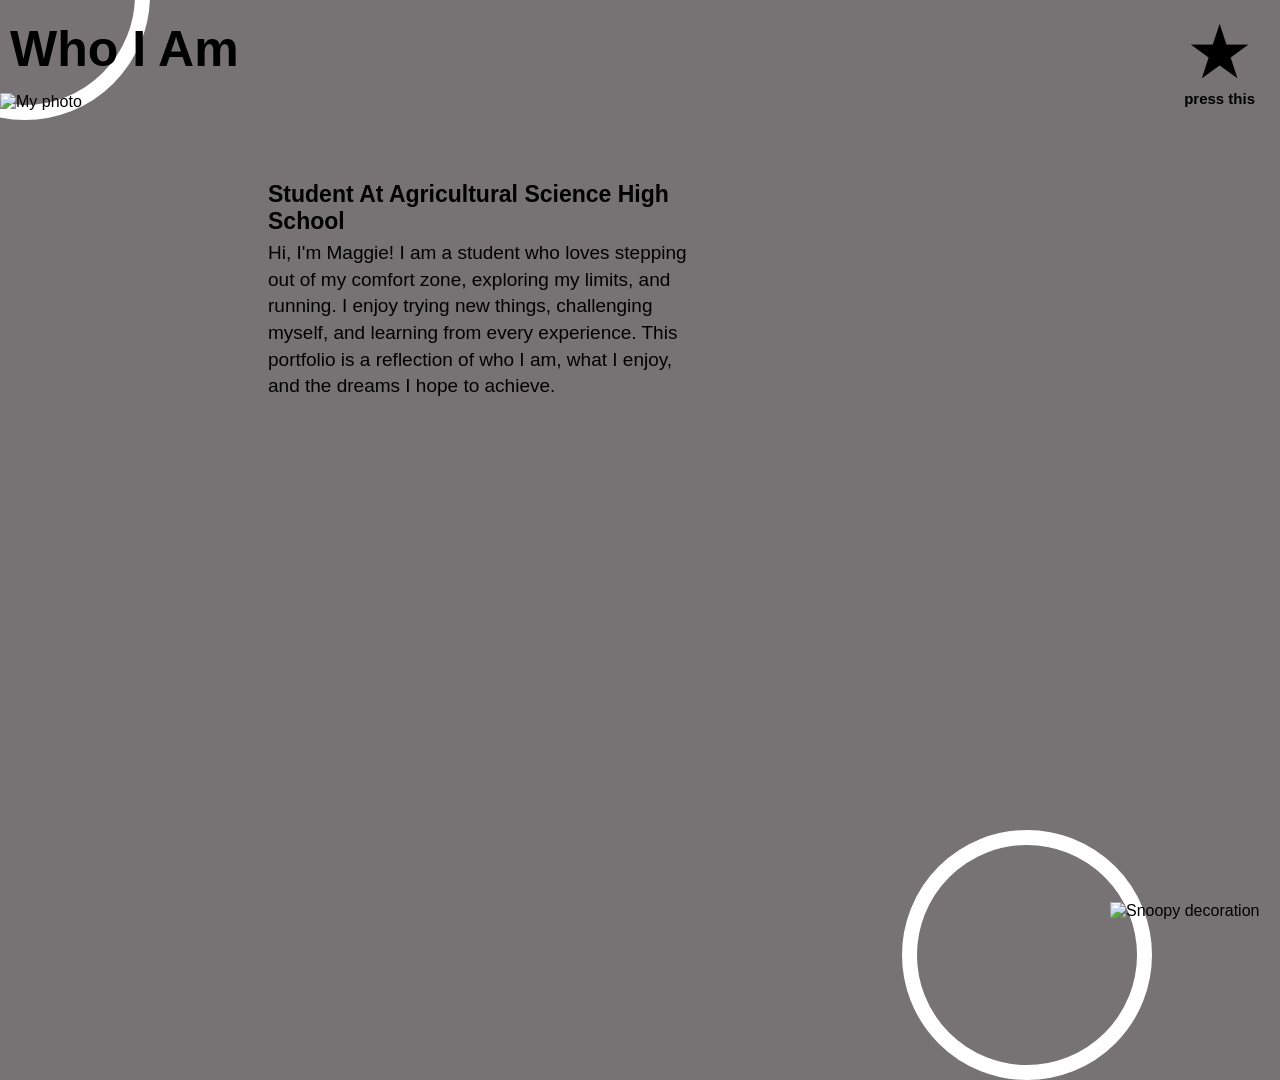
==== about.html @ 77f473c1 "initial portfolio upload" ====
<!DOCTYPE html>
<html lang="en">
<head>
    <meta charset="UTF-8">
    <meta name="viewport" content="width=device-width, initial-scale=1.0">
    <title>About Me</title>
    <link rel="stylesheet" href="style.css">
</head>

<body class="about-page">

    <!-- STAR MENU -->
    <div class="star-menu">

        <button id="starButton" class="star-button">
            ★
        </button>

        <p class="star-label">press this</p>

        <nav id="starLinks" class="star-links">
            <a href="index.html">Homepage</a>
            <a href="about.html">About Me</a>
            <a href="interest.html">Interest</a>
            <a href="contact.html">Contacts</a>
        </nav>

    </div>

    <!-- DECORATIVE WAVES -->
    <div class="wave wave-top"></div>
    <div class="wave wave-bottom"></div>

    <!-- ABOUT ME TITLE -->
    <h1 class="about-title">Who I Am</h1>

    <!-- ABOUT ME CONTENT -->
    <main class="about-content">

        <img src="photo1.jpg"
             class="about-photo"
             alt="My photo">

        <div class="about-text">

            <h2>
                Student At Agricultural
                Science High School
            </h2>

            <p>
                Hi, I'm Maggie! I am a student who loves
                stepping out of my comfort zone, exploring
                my limits, and running. I enjoy trying new
                things, challenging myself, and learning from
                every experience. This portfolio is a reflection
                of who I am, what I enjoy, and the dreams I
                hope to achieve.
            </p>

        </div>

    </main>

    <!-- DECORATIVE SNOOPY -->
    <img src="snoopy-about.png"
         class="about-snoopy"
         alt="Snoopy decoration">

    <script src="script.js"></script>

</body>
</html>
---- style.css ----
/* =========================
   GENERAL
========================= */

* {
    margin: 0;
    padding: 0;
    box-sizing: border-box;
}

body {
    background-color: #777273;
    font-family: Arial, sans-serif;
    color: black;
    min-height: 100vh;
    overflow-x: hidden;
}

/* =========================
   STAR MENU
========================= */

.star-menu {
    position: fixed;
    top: 15px;
    right: 25px;
    z-index: 9999;
    text-align: center;
}

.star-button {
    background: transparent;
    border: none;
    font-size: 75px;
    color: black;
    cursor: pointer;
    line-height: 1;
    transition: transform 0.3s ease;
}

.star-button:hover {
    transform: rotate(15deg) scale(1.1);
}

.star-label {
    font-size: 15px;
    font-weight: bold;
}

/* STAR LINKS */

.star-links {
    display: none;
    flex-direction: column;
    gap: 10px;

    position: absolute;
    top: 105px;
    right: 0;

    width: 180px;
    padding: 15px;

    background-color: #e4e0e1;
    border-radius: 15px;

    box-shadow: 0 5px 15px rgba(0,0,0,0.2);
}

.star-links.show {
    display: flex;
}

.star-links a {
    text-decoration: none;
    color: black;
    font-weight: bold;
    padding: 10px;
    border-radius: 8px;
    transition: 0.3s;
}

.star-links a:hover {
    background-color: white;
    transform: translateX(-5px);
}

/* =========================
   HOMEPAGE
========================= */

.home-page {
    position: relative;
    min-height: 100vh;
    background-color: #777273;
    overflow: hidden;
}

.home-content {
    position: absolute;
    top: 35%;
    left: 53%;
    width: 43%;
    z-index: 2;
}

.portfolio-label {
    font-size: 18px;
    font-weight: bold;
    margin-bottom: 20px;
}

/* TYPING TEXT */

.typing-title {
    font-size: clamp(40px, 5vw, 75px);
    font-weight: bold;
    line-height: 1.1;
    white-space: nowrap;
}

.cursor {
    animation: blink 0.7s infinite;
}

@keyframes blink {
    50% {
        opacity: 0;
    }
}

/* SNOOPY PHOTOS */

.snoopy {
    position: absolute;
    object-fit: contain;
    z-index: 1;
}

.snoopy-one {
    width: 190px;
    left: 12%;
    top: 15%;
}

.snoopy-two {
    width: 150px;
    left: 35%;
    top: 35%;
}

.snoopy-three {
    width: 170px;
    left: 12%;
    bottom: 10%;
}

/* WAVES */

.wave {
    position: absolute;
    width: 250px;
    height: 250px;
    border: 15px solid white;
    border-radius: 50%;
    pointer-events: none;
}

.wave-top {
    top: -150px;
    left: -100px;
}

.wave-bottom {
    bottom: -160px;
    right: 10%;
}

/* =========================
   ABOUT ME
========================= */

.about-page {
    position: relative;
    min-height: 100vh;
    background-color: #777273;
    overflow: hidden;
}

.about-title {
    font-size: 50px;
    margin: 20px 0 15px 10px;
    position: relative;
    z-index: 2;
}

.about-content {
    display: flex;
    align-items: center;
    gap: 30px;

    position: relative;
    z-index: 2;
}

.about-photo {
    width: 238px;
    height: 395px;
    object-fit: cover;
    flex-shrink: 0;

    border-radius: 0 15px 15px 0;
}

.about-text {
    max-width: 420px;
}

.about-text h2 {
    font-size: 23px;
    margin-bottom: 5px;
}

.about-text p {
    font-size: 19px;
    line-height: 1.4;
}

/* SNOOPY DECORATION */

.about-snoopy {
    position: absolute;
    width: 170px;
    right: 0;
    bottom: 0;
    object-fit: contain;
}

/* =========================
   RESPONSIVE
========================= */

@media (max-width: 700px) {

    .home-content {
        position: relative;
        top: auto;
        left: auto;
        width: 100%;
        padding: 200px 25px 30px;
    }

    .typing-title {
        font-size: 35px;
    }

    .snoopy-one {
        width: 120px;
        left: 5%;
        top: 100px;
    }

    .snoopy-two {
        width: 100px;
        left: 40%;
        top: 150px;
    }

    .snoopy-three {
        width: 110px;
        left: 5%;
        bottom: 30px;
    }

    .about-title {
        font-size: 38px;
        margin-top: 20px;
    }

    .about-content {
        flex-direction: column;
        align-items: flex-start;
        gap: 20px;
    }

    .about-photo {
        width: 70%;
        height: 300px;
    }

    .about-text {
        padding: 0 20px 30px;
    }

    .about-text h2 {
        font-size: 21px;
    }

    .about-text p {
        font-size: 17px;
    }

    .about-snoopy {
        width: 100px;
    }
}

/* =========================
   HOBBIES PAGE
========================= */

.hobbies-page {
    min-height: 100vh;
    margin: 0;
    position: relative;
    overflow-x: hidden;
    background-color: #858585;
    font-family: Arial, sans-serif;
    color: #000;
}

/* Background grid */
.hobbies-page::before {
    content: "";
    position: fixed;
    inset: 0;
    pointer-events: none;
    background-image:
        linear-gradient(rgba(100, 100, 100, 0.25) 2px, transparent 2px),
        linear-gradient(90deg, rgba(100, 100, 100, 0.25) 2px, transparent 2px);
    background-size: 75px 75px;
    z-index: 0;
}

/* Decorative corner shapes */
.hobbies-decoration {
    position: absolute;
    width: 210px;
    height: 115px;
    border: 14px solid #f5f5f5;
    border-radius: 50%;
    pointer-events: none;
    z-index: 1;
}

.hobbies-decoration.top-left {
    top: -60px;
    left: -35px;
    transform: rotate(-15deg);
}

.hobbies-decoration.bottom-left {
    bottom: -75px;
    left: -165px;
    width: 230px;
    height: 180px;
}

/* Heading and photo */
.hobbies-header {
    position: relative;
    z-index: 2;
    min-height: 290px;
}

.hobbies-header h1 {
    position: absolute;
    top: 125px;
    left: 15%;
    margin: 0;
    font-size: 60px;
    font-weight: 700;
}

.hobbies-photo {
    position: absolute;
    top: 85px;
    right: 0;
    width: 36%;
    height: 200px;
    object-fit: cover;
    border-radius: 110px 0 0 110px;
}

/* Hobby cards */
.hobbies-cards {
    position: relative;
    z-index: 2;
    display: grid;
    grid-template-columns: repeat(4, 1fr);
    gap: 32px;
    width: 83%;
    margin: 30px auto 60px;
}

.hobby-card {
    box-sizing: border-box;
    min-height: 174px;
    padding: 24px 28px;
    background: #fff;
    border: 2px solid #171717;
    border-radius: 14px;
    display: flex;
    flex-direction: column;
}

.hobby-star {
    color: #c5d0da;
    font-size: 30px;
    line-height: 1;
    margin-bottom: 26px;
}

.hobby-card p {
    margin: 0;
    color: #657565;
    font-size: 16px;
    line-height: 1.35;
}

/* Keep the page responsive */
@media (max-width: 900px) {
    .hobbies-header h1 {
        left: 8%;
        font-size: 48px;
    }

    .hobbies-photo {
        width: 42%;
        height: 160px;
    }

    .hobbies-cards {
        grid-template-columns: repeat(2, 1fr);
        gap: 20px;
        width: 84%;
    }
}

@media (max-width: 550px) {
    .hobbies-header {
        min-height: 330px;
    }

    .hobbies-header h1 {
        top: 105px;
        left: 7%;
        font-size: 40px;
    }

    .hobbies-photo {
        top: 175px;
        width: 75%;
        height: 130px;
    }

    .hobbies-cards {
        grid-template-columns: 1fr;
        margin-top: 10px;
    }
}

#welcomeBtn {
    background-color: #191919;
    color: white;
    padding: 12px 25px;
    border: none;
    border-radius: 25px;
    font-family: 'Orbitron', sans-serif;
    cursor: pointer;
}

#welcomeBtn:hover {
    background-color: #e8a5c8;
    color: black;
}

#welcomeMessage {
    color: #e8a5c8;
    font-size: 18px;
    margin-top: 15px;
}
.photo-popup {
    display: none;
    position: fixed;
    z-index: 999;
    top: 0;
    left: 0;
    width: 100%;
    height: 100%;
    background: rgba(0, 0, 0, 0.9);
    justify-content: center;
    align-items: center;
}

.photo-popup img {
    max-width: 90%;
    max-height: 85%;
    border-radius: 10px;
}

#closePopup {
    position: absolute;
    top: 20px;
    right: 35px;
    color: white;
    font-size: 40px;
    cursor: pointer;
}


/* =========================
   CONTACTS PAGE
========================= */

.contact-page {
    margin: 0;
    min-height: 100vh;
    background: #858585;
    font-family: Arial, sans-serif;
    color: black;
    overflow-x: hidden;
}

/* Grid background */
.contact-page::before {
    content: "";
    position: fixed;
    inset: 0;
    background-image:
        linear-gradient(rgba(70,70,70,0.2) 2px, transparent 2px),
        linear-gradient(90deg, rgba(70,70,70,0.2) 2px, transparent 2px);
    background-size: 75px 75px;
    pointer-events: none;
    z-index: 0;
}

/* Main layout */
.contact-container {
    position: relative;
    z-index: 1;
    min-height: 460px;
    display: flex;
    align-items: center;
    justify-content: space-around;
    padding: 50px 8%;
    gap: 40px;
}

/* Heading */
.contact-left {
    flex: 1;
}

.contact-left h1 {
    font-size: clamp(38px, 5vw, 60px);
    margin-bottom: 20px;
}

.contact-left p {
    font-size: 25px;
    font-weight: bold;
}

/* Envelope area */
.envelope-area {
    flex: 1;
    display: flex;
    justify-content: center;
    align-items: center;
}

/* Clickable envelope */
.envelope-button {
    width: min(420px, 100%);
    height: 300px;
    border: none;
    background: transparent;
    cursor: pointer;
    perspective: 1000px;
    padding: 0;
}

.envelope {
    width: 100%;
    height: 100%;
    position: relative;
}

/* Envelope back */
.envelope-back {
    position: absolute;
    inset: 0;
    background: #f5eee2;
    border: 1px solid #d5cbbb;
    box-shadow: 0 8px 18px rgba(0,0,0,0.18);
    z-index: 1;
}

/* Contact details inside envelope */
.contact-details {
    position: absolute;
    inset: 10px;
    background: white;
    padding: 20px;
    text-align: left;
    z-index: 2;

    display: flex;
    flex-direction: column;
    justify-content: center;
    gap: 12px;

    /* Hidden inside envelope when closed */
    transform: translateY(100px);
    opacity: 0;
    transition: transform 0.7s ease, opacity 0.5s ease;
}

.contact-details h2 {
    margin: 0 0 8px;
    font-size: 24px;
}

.contact-details p {
    margin: 0;
    font-size: 16px;
    line-height: 1.4;
}

/* Envelope front */
.envelope-front {
    position: absolute;
    inset: 0;
    background: #e8dfd1;
    clip-path: polygon(0 0, 50% 55%, 100% 0, 100% 100%, 0 100%);
    z-index: 3;
}

/* Envelope flap */
.envelope-flap {
    position: absolute;
    inset: 0;
    background: #fff8ed;
    clip-path: polygon(0 0, 100% 0, 50% 58%);
    transform-origin: top;
    transform: rotateX(0deg);
    transition: transform 0.7s ease;
    z-index: 4;
}

/* Open state */
/* Open envelope */
.envelope.open .envelope-flap {
    transform: rotateX(180deg);
    z-index: 0;
}

/* Show all contact details */
.envelope.open .contact-details {
    transform: translateY(-100px);
    opacity: 1;
    z-index: 5;
}
/* Decorative circles */
.contact-decoration {
    position: absolute;
    width: 170px;
    height: 170px;
    border: 12px solid white;
    border-radius: 50%;
    pointer-events: none;
    z-index: 1;
}

.contact-decoration.top-left {
    top: -100px;
    left: -100px;
}

.contact-decoration.top-right {
    top: -100px;
    right: -100px;
}

.contact-decoration.bottom-left {
    bottom: -100px;
    left: -100px;
}

.contact-decoration.bottom-right {
    bottom: -100px;
    right: -100px;
}

/* Mobile layout */
@media (max-width: 700px) {

    .contact-container {
        flex-direction: column;
        justify-content: center;
        text-align: center;
        padding: 60px 20px;
        gap: 35px;
    }

    .contact-left h1 {
        font-size: 42px;
    }

    .contact-left p {
        font-size: 20px;
    }

    .envelope-button {
        width: min(340px, 90vw);
        height: 230px;
    }

    .contact-details {
        padding: 12px;
        gap: 8px;
    }

    .contact-details h2 {
        font-size: 20px;
    }

    .contact-details p {
        font-size: 14px;
    }

}
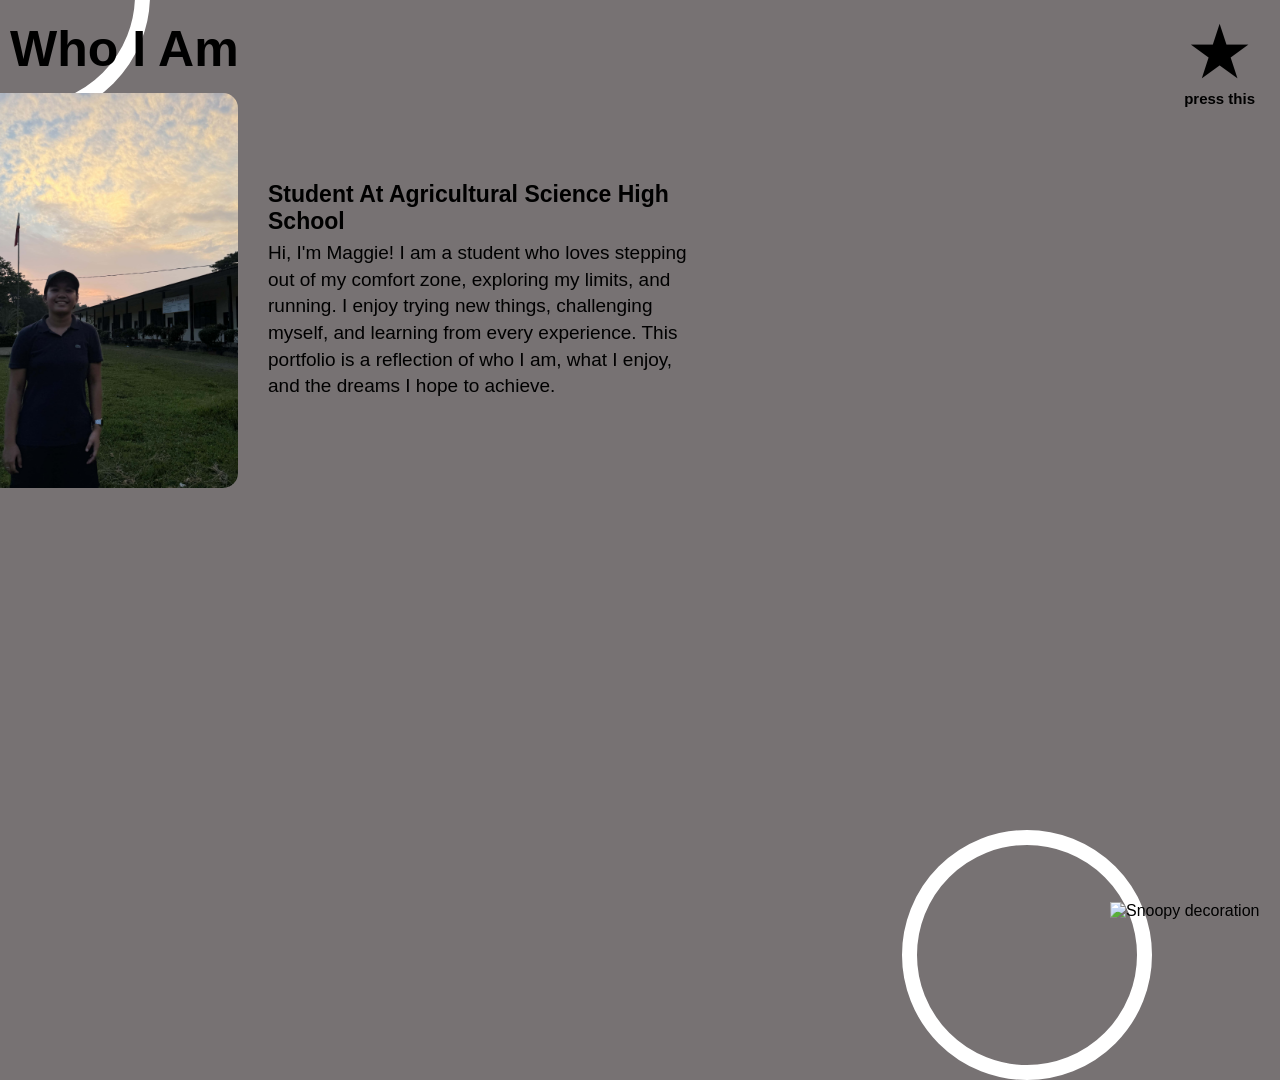
==== commit 8b77ee01: "Update about.html" ====
--- a/about.html
+++ b/about.html
@@ -39,7 +39,7 @@
     <!-- ABOUT ME CONTENT -->
     <main class="about-content">
 
-        <img src="photo1.jpg"
+        <img src="Photo1.jpg"
              class="about-photo"
              alt="My photo">
 
